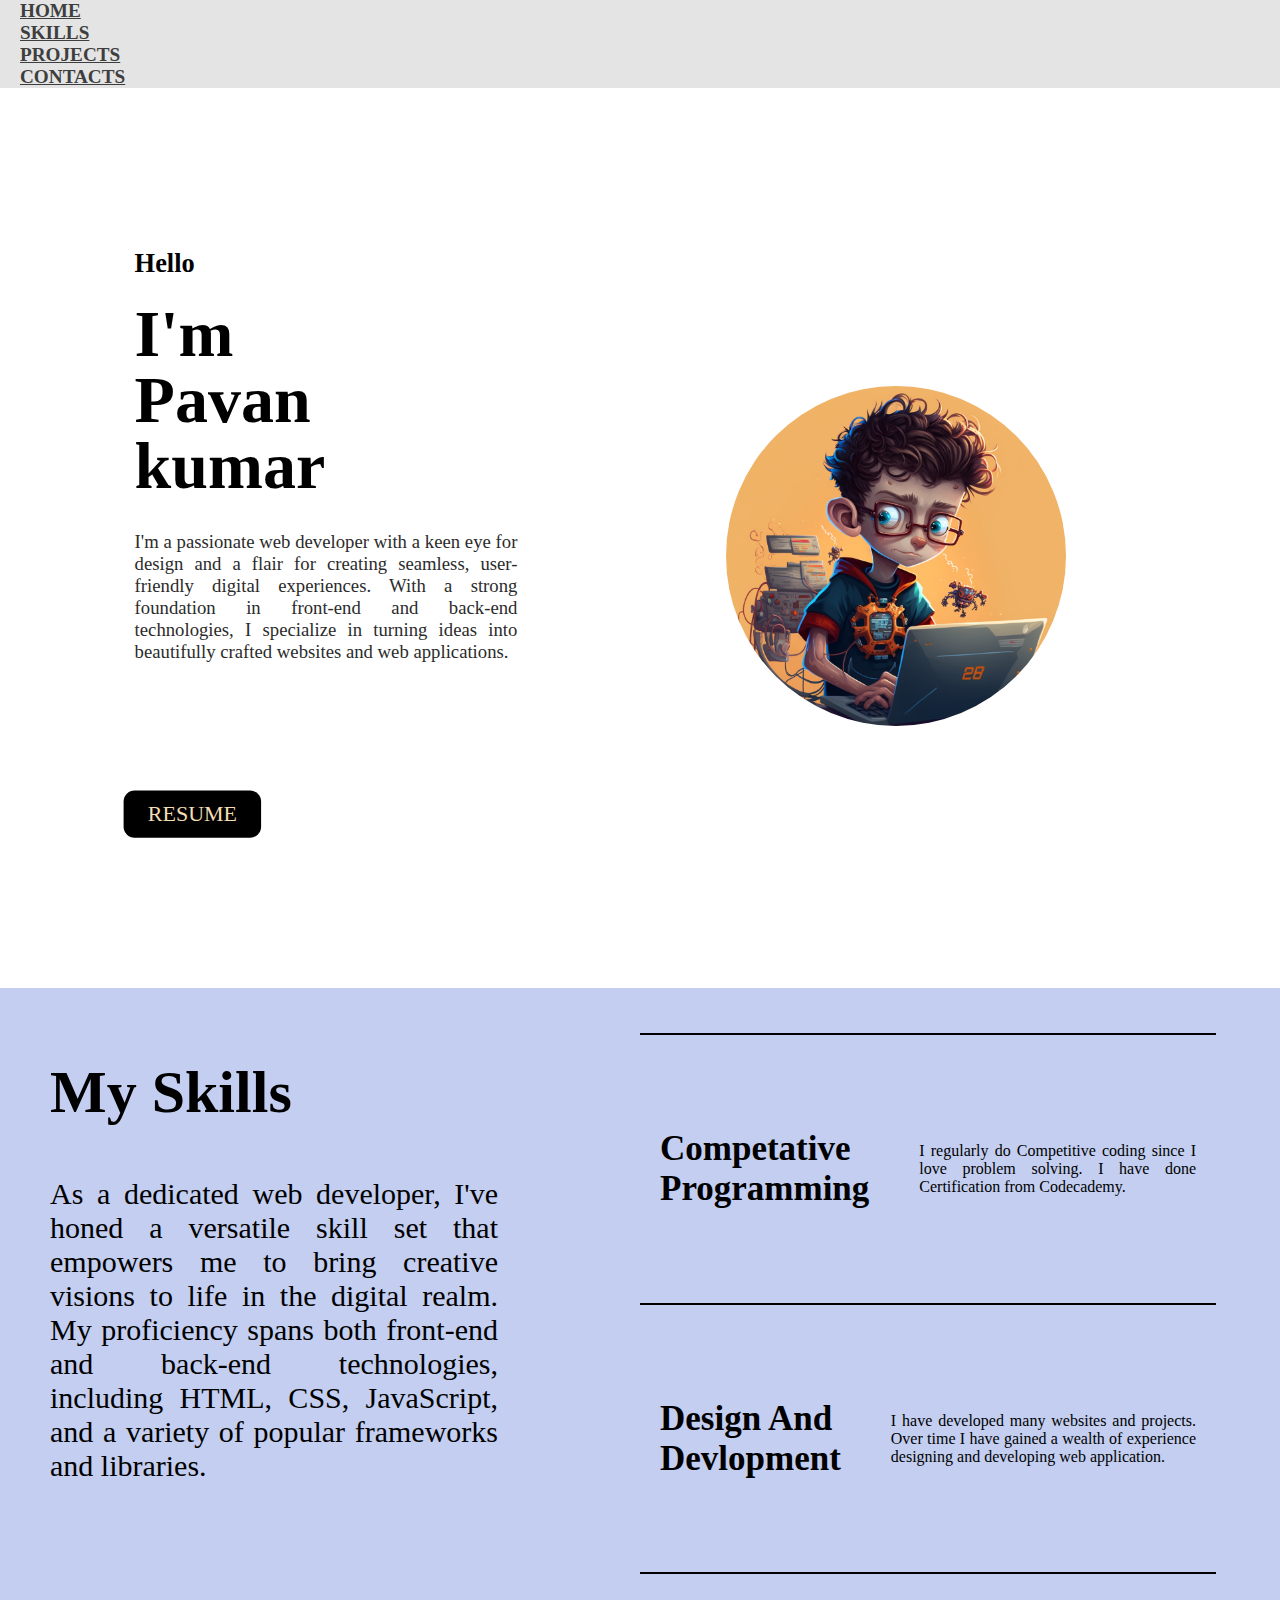
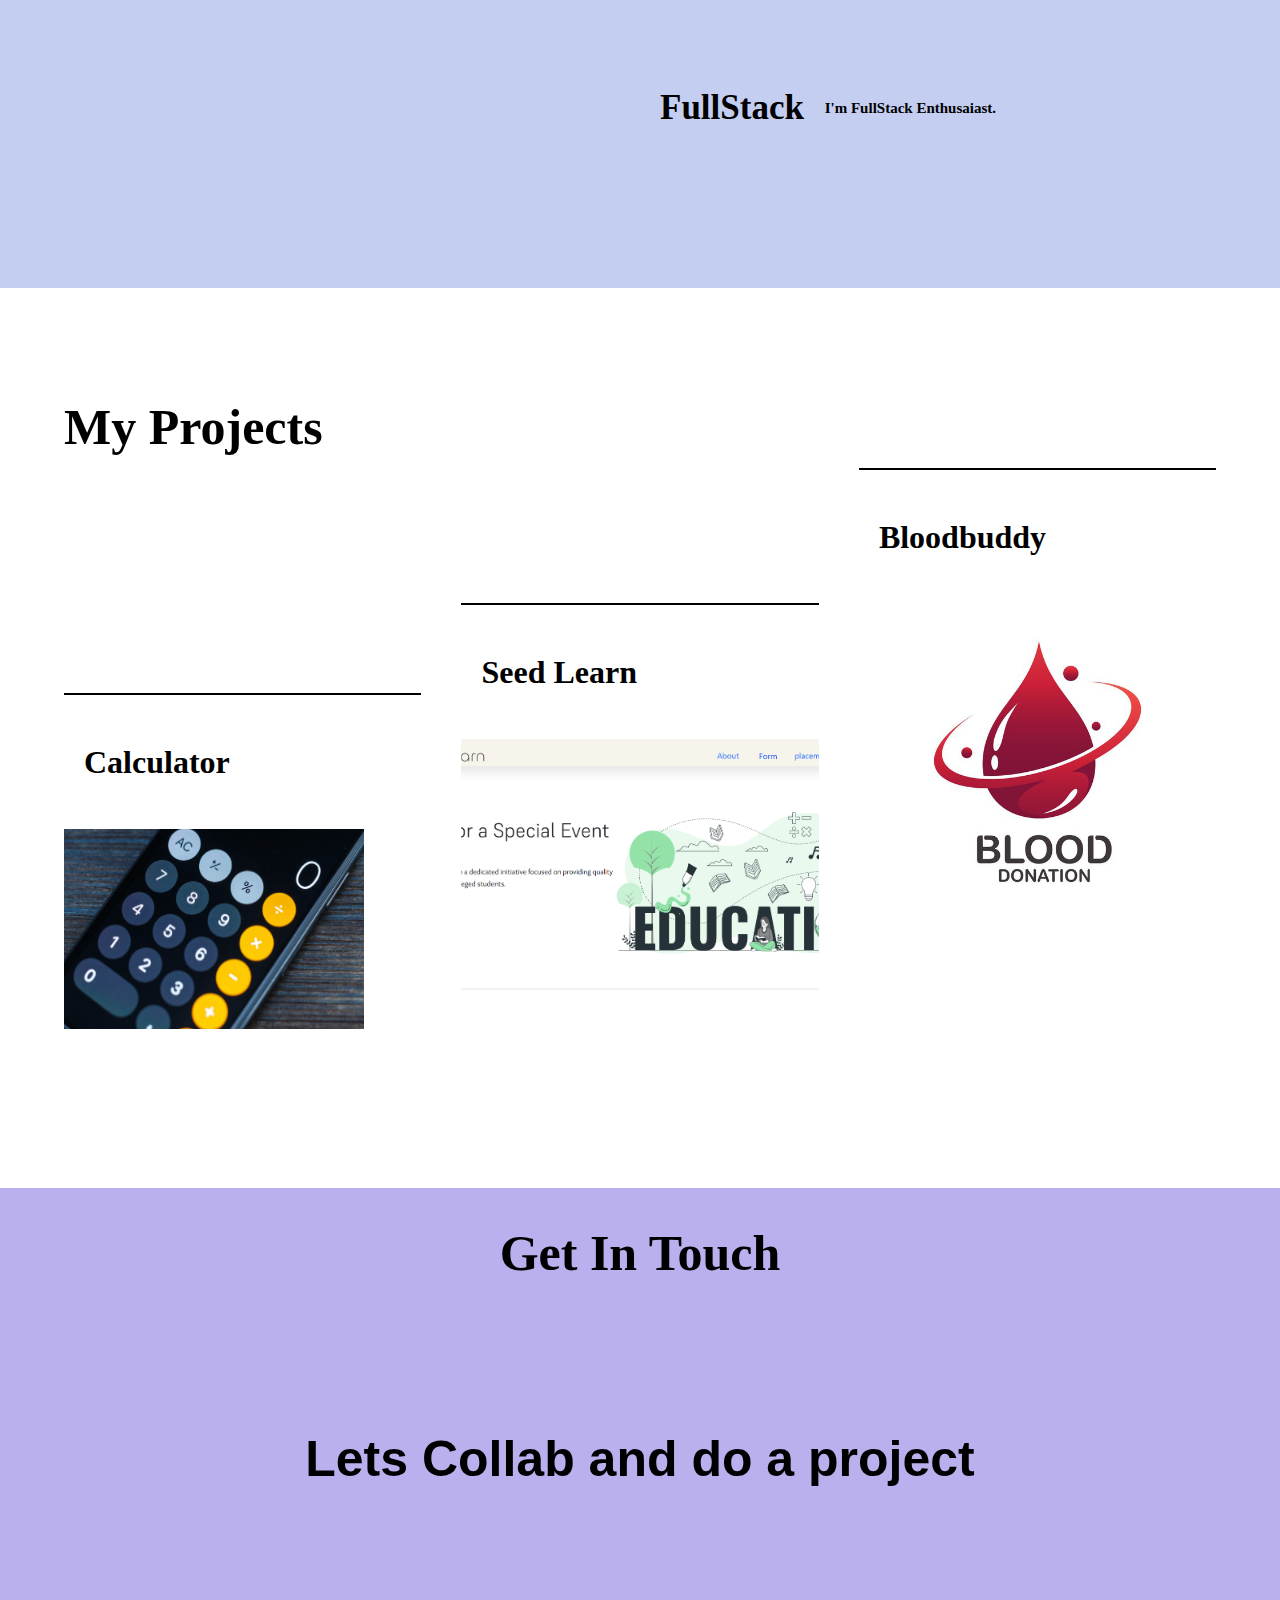
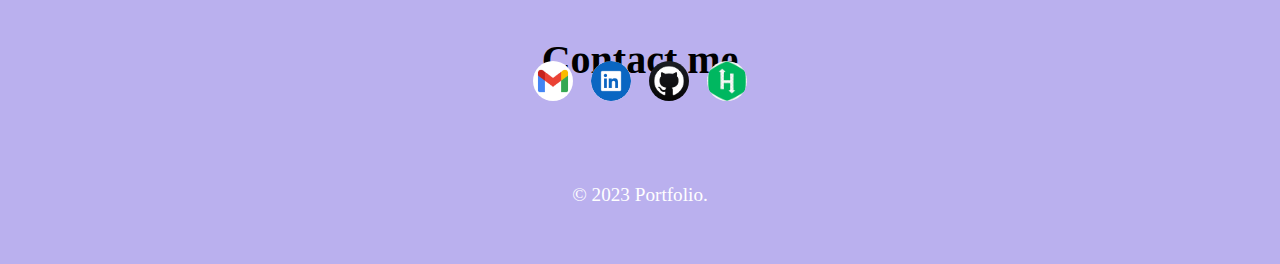
==== portfolio/index.html @ ed9fc4e8 "Add files via upload" ====
<!DOCTYPE html>
<html lang="en">
  <head>
    <meta charset="UTF-8" />
    <meta http-equiv="X-UA-Compatible" content="IE=edge" />
    <meta name="viewport" content="width=device-width, initial-scale=1.0" />
    <title>Portfolio</title>
    <link rel="stylesheet" href="index.css" />
    <link href="https://cdn.jsdelivr.net/npm/bootstrap@5.3.2/dist/css/bootstrap.min.css" rel="stylesheet" integrity="sha384-T3c6CoIi6uLrA9TneNEoa7RxnatzjcDSCmG1MXxSR1GAsXEV/Dwwykc2MPK8M2HN" crossorigin="anonymous">
    
    
  </head>
  <body>
    <header class="header_section">
      <div class="container">
        <nav class="navbar navbar-expand-lg custom_nav-container">
          <div class="collapse navbar-collapse" id="navbarSupportedContent">
            <ul class="navbar-nav mx-auto">
              <li class="nav-item active">
                <a class="nav-link" href="index.html">Home</a>
              </li>
              <li class="nav-item">
                <a class="nav-link" href="#page1">Skills</a>
              </li>
              <li class="nav-item">
                <a class="nav-link" href="#page2">Projects</a>
              </li>
              <div class="nav-item">
                <a class="nav-link" href="#page3"> Contacts</a>
              </div>
            </ul>
          </div>
        </nav>
      </div>
    </header>

    <div id="main">
      <div id="page">
       
          <img src="./portfolio.png" style="padding: 150px; border-radius: 50%;" alt="" />
        
        <div id="text">
          <h2>Hello</h2>
          <h1>I'm <br>Pavan kumar</h1>
          <h4>
            I'm a passionate web developer with a keen eye for design and a
            flair for creating seamless, user-friendly digital experiences. With
            a strong foundation in front-end and back-end technologies, I
            specialize in turning ideas into beautifully crafted websites and
            web applications.
          </h4>
          <div id="buttons">
            <button id="b2">
              <a style="text-decoration: none" href="https://drive.google.com/file/d/1-6zfv4KjdnlOJ9P8JuEq9acBA0j_WfPY/view?usp=drive_link">RESUME </a>
            </button>
          </div>
        </div>
      </div>


      <!-- ---------------------------------------- -->
      
      <div id="page1">
        <div id="right">
          <div id="text1">
            <h1>My Skills</h1>
            <h4>
              As a dedicated web developer, I've honed a versatile skill set
              that empowers me to bring creative visions to life in the digital
              realm. My proficiency spans both front-end and back-end
              technologies, including HTML, CSS, JavaScript, and a variety of
              popular frameworks and libraries.
            </h4>
          </div>
        </div>
        <div id="left">
          <div class="box">
            <h1>Competative Programming</h1>
            <p>
              I regularly do Competitive coding since I love problem solving. I
              have done Certification from Codecademy.
            </p>
          </div>
          <div class="box">
            <h1>Design And Devlopment</h1>
            <p>
              I have developed many websites and projects. Over time I have
              gained a wealth of experience designing and developing web
              application.
            </p>
          </div>
          <div class="box">
            <h1>FullStack</h1>
            <h3>I'm FullStack Enthusaiast.</h3>
          </div>
        </div>
      </div>



      <div id="page2">
        <div id="text4">
          <h1>My Projects</h1>
        </div>
        
        <div id="project">
          <div class="projects p1">
            <div id="text3">
              <h1>Calculator</h1>
            </div>
            <div id="image">
              <a href="https://paone99.github.io/Task/">
                <img src="./calculator.webp" alt="Description of the project" />
              </a>
            </div>
          </div>
          <div class="projects p2">
            <div id="text3">
              <h1>Seed Learn</h1>
            </div>
            <div id="image">
              <a href="https://github.com/PaONE99/SeedLearn-Front-BackEnd-.git">
                <img id="seed" src="./HomePage.png" alt="Description of the project" />
              </a>
            </div>
          </div>
          <div class="projects p3">
            <div id="text3">
              <h1>Bloodbuddy</h1>
            </div>
            <div id="image">
              <a href="your_destination_link_here">
                <img id="blood" src="./blood.png" alt="Description of the project" />
              </a>
            </div>
          </div>
        </div>
      </div>


      
      <section class="end">
        <div id="page3" class="contact-me">
          <br /><br />
          <h2>Get In Touch</h2>
          <br />

          <h2 class="collab">Lets Collab and do a project</h2>
          <br />

          <p>Contact me</p>
          <br />

          <a class="btn" href="https://mail.google.com/mail/u/0/?tab=rm&ogbl#inbox"
            ><img src="./gmail.png" width="40px" height="40px"
          /></a>


          <a class="btn" href="https://www.linkedin.com/in/pavan-kumar-tungala-996974166/"
            ><img src="./linkdln.png" width="40px" height="40px"
          /></a>

          <a class="btn" href="https://github.com/PaONE99"
            ><img src="./github.jpg" width="40px" height="40px"
          /></a>

          <a class="btn" href="https://www.hackerrank.com/profile/pavan_jfsjd"
            ><img src="./hackerrank.png" width="40px" height="40px"
          /></a>

          <!-- <a class="btn" href=""
            ><img src="./insta.webp" width="40px" height="40px"
          /></a> -->
        </div>

        <div class="bottom-container">
          <div style="width: 50%; margin-left: auto; margin-right: auto">
            <br>
            <p class="copyright">© 2023 Portfolio.</p>
          </div>
        </div>
      </section>
    </div>
   
  </body>
</html>
---- portfolio/index.css ----
*{
      margin: 0%;
      padding: 0%;
      box-sizing: border-box;
      font-family: montserrat;
  }
  html,body{
      height: 100%;
      width: 100%;
  }
  #main{
      position: relative;
      overflow: hidden;
  }
  #page{
      position: relative;
      height: 100vh;
      width: 100vw;
      background-color: #fff;
  }
  #page>img{
      position: absolute;
      right: 5%;
      top: 52%;
      transform: translateY(-50%);
      width: 50%;
  }
  #page>#nav{
      display: flex;
      align-items: center;
      justify-content: space-between;
      padding: 0px 30px;
      position: absolute;
      z-index: 9;
      height: 10%;
      width: 100%;
  }
  #center-nav{
      display: flex;
      gap: 20px;
      text-align: center;
  }
  #center-nav>a{
      text-decoration: none;
      color: #000;
      font-weight: 500;
      font-size: 18px;
      text-align: center;
  }
  #nav>input{
      padding: 10px 5px;
      border-radius: 10px;
      border: 1px solid #dadada;
      text-transform: uppercase;
  }
  #text{
      padding: 30px 50px;
      position: relative;
      top: 18%;
      left: 8%;
      height: 75%;
      width: 35%;
      scale: 1.1;
  }
  #text>h1{
      font-size: 60px;
      line-height: 1;
      margin-top: 20px;
  }
  #text>h4{
      margin-top: 30px;
      color: #2b2b2b;
      font-size: 17px;
      font-weight: 500;
      text-align: justify;
      text-justify: inter-word;
  }
  #text1>h4{
    text-align: justify;
    text-justify: inter-word;
  }

 
  #buttons{
      position: absolute;
      left: 0%;
      bottom: 13%;
      height: 20%;
      width: 100%;
  }
  #buttons>button{
      padding: 10px 22px ;
      border-radius: 10px;
      border: none;
      font-weight: 500;
  }
  #buttons>button>a{
      font-size: 20px;
      color: wheat;
  }
  #buttons>#b2{
      margin-left: 40px;
      margin-top: 70px;
      background-color: black;
  }
  
  #page1{
      position: relative;
      height: 100vh;
      width: 100vw;
      background-color: #c3cef0;
      /* padding: 50px; */
  }
  #page1>#left{
      position: absolute;
      right: 5%;
      height: 90%;
      top: 50%;
      transform: translateY(-50%);
      width: 45%;
      /* padding: 50px; */
  }
  #left>.box{
      display: flex;
      align-items: center;
      justify-content: space-between;
      padding: 0px 20px;
      height: 33.3%;
      width: 100%;
      border-top: 2px solid #000;
  }
  #left>.box>h4{
      font-size: 30px;
  }
  
  #left>.box>h1{
      font-size: 35px;
  }
  #left>.box>p{
      margin-left: 50px;
      text-align: justify;
    text-justify: inter-word;
  }
  #left>.box>h3{
    font-size: 15px;
    margin-right: 200px;
  }

  
  #text1{
      margin: 50px 50px;
      height: 30%;
      width: 50%;
      position: absolute;
      z-index: 9;
  }
  #text1>h1{
      font-size: 60px;
      margin-top: 20px;
  }
  #text1>h4{
      font-size: 30px;
      color:black;
      font-weight: 500;
      width: 70%;
      margin-top: 50px;
  }
  #text1>h5{
      color: #8873EF;
      transform: rotate(-20deg);
      position: absolute;
      left: -2%;
  }

  #page2{
      position: relative;
      height: 100vh;
      width: 100vw;
      background-color: #fff;
  }
  #project{
      display: flex;
      align-items: center;
      justify-content: space-between;
      height: 50%;
      width: 90%;
      position: absolute;
      left: 50%;
      transform: translateX(-50%);
      bottom: 5%;
  }
  .projects{
      border-top: 2px solid #000;
      height: 100%;
      width: 31%;
  }
  #text3{
      display: flex;
      align-items: center;
      justify-content: space-between;
      padding: 0px 20px;
      height: 30%;
      width: 100%;
  }
  #image{
      height: 70%;
      width: 100%;
  }
  #seed{
    height: 80%;
    width: 100%;
    object-fit: cover;
  }
  #blood{
    height: 100%;
    width: 100%;
    object-fit: cover;
  }
  #image>img{
      height: 100%;
      width: 100%;
      object-fit: cover;
  }
  .p1 img{
      height: 200px;
      width: 300px;
  }
  .p2{
      position: relative;
      top: -20%;
  }
  .p3{
      position: relative;
      top: -50%;
  }
  #text4{
      position: absolute;
      top: 10%;
      left: 5%;
      height: 20%;
      width: 30%;
  }
  #text4>h1{
      margin-top: 20px;
      font-size: 50px;
  }
  


.end{
      background-color: #bab0ee;
      text-align: center;
      padding-bottom: 50px;

}
.contact-me p
{
      font-size: 40px;
}
.contact-me h2
{
      font-size: 50px;
}
.contact-me p
{
      font-size: 40px;
}
  .contact-me{
      width: 100%;
      height: 570px;
      font-weight: bold;
      position: relative;
    }
    .collab{
      font-size: 3.1rem;
      font-family: 'Montserrat', sans-serif;
      display: block;
      font-weight: bolder;
      margin: 100px auto;
      padding: 30px 0;
    }
    .copyright{
      color:white;
      font-size: 1.2rem;
      margin: 0;
      padding: 8px 0 8px 0;
    }
    .btn{
      padding:7px 7px;
    }
    .btn > img{
        border-radius: 50%;
        position: relative;
        bottom: 40px;
    }
   
    
    .nav-item > a{
        color:#3e3e3e !important ;
        font-size: 1.2rem;
        font-weight: 600;
        margin: 7px 20px;
        text-transform: uppercase;
    }
    .header_section{
        background-color: #2222221f;
    }
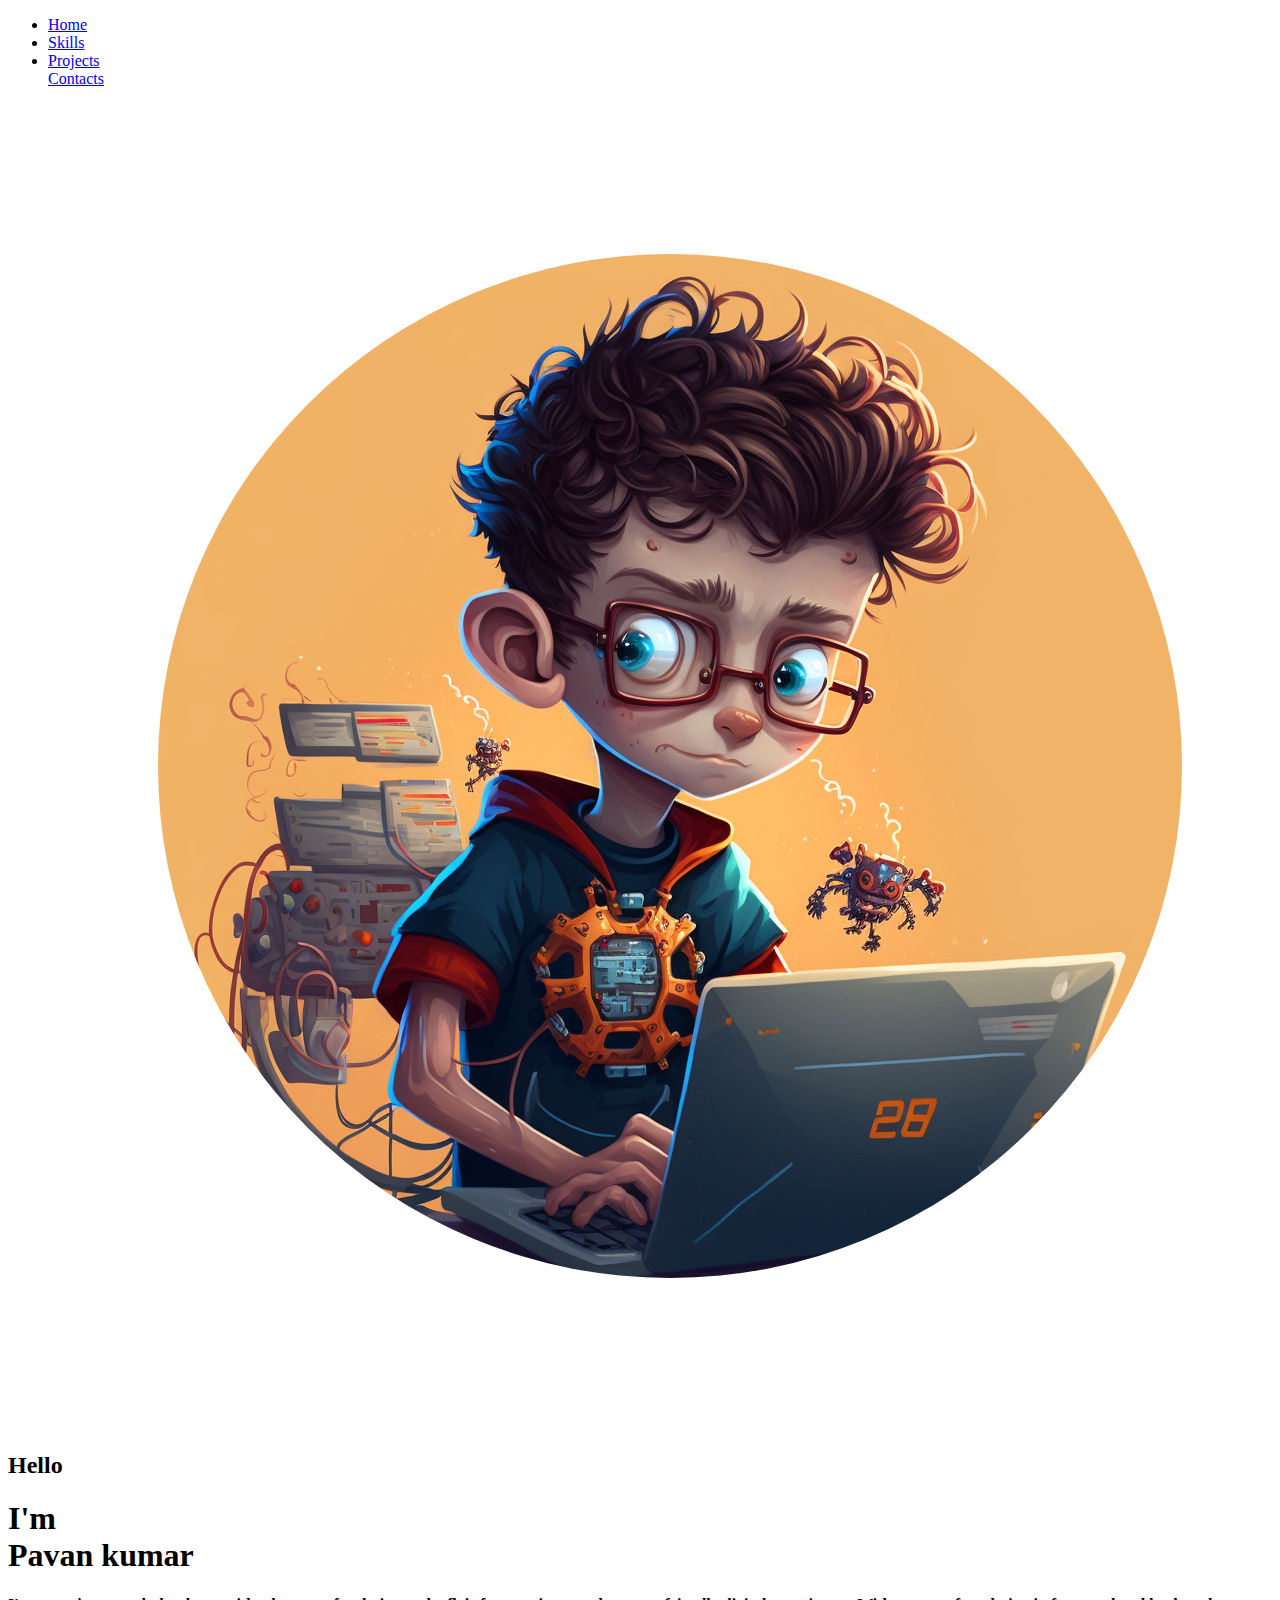
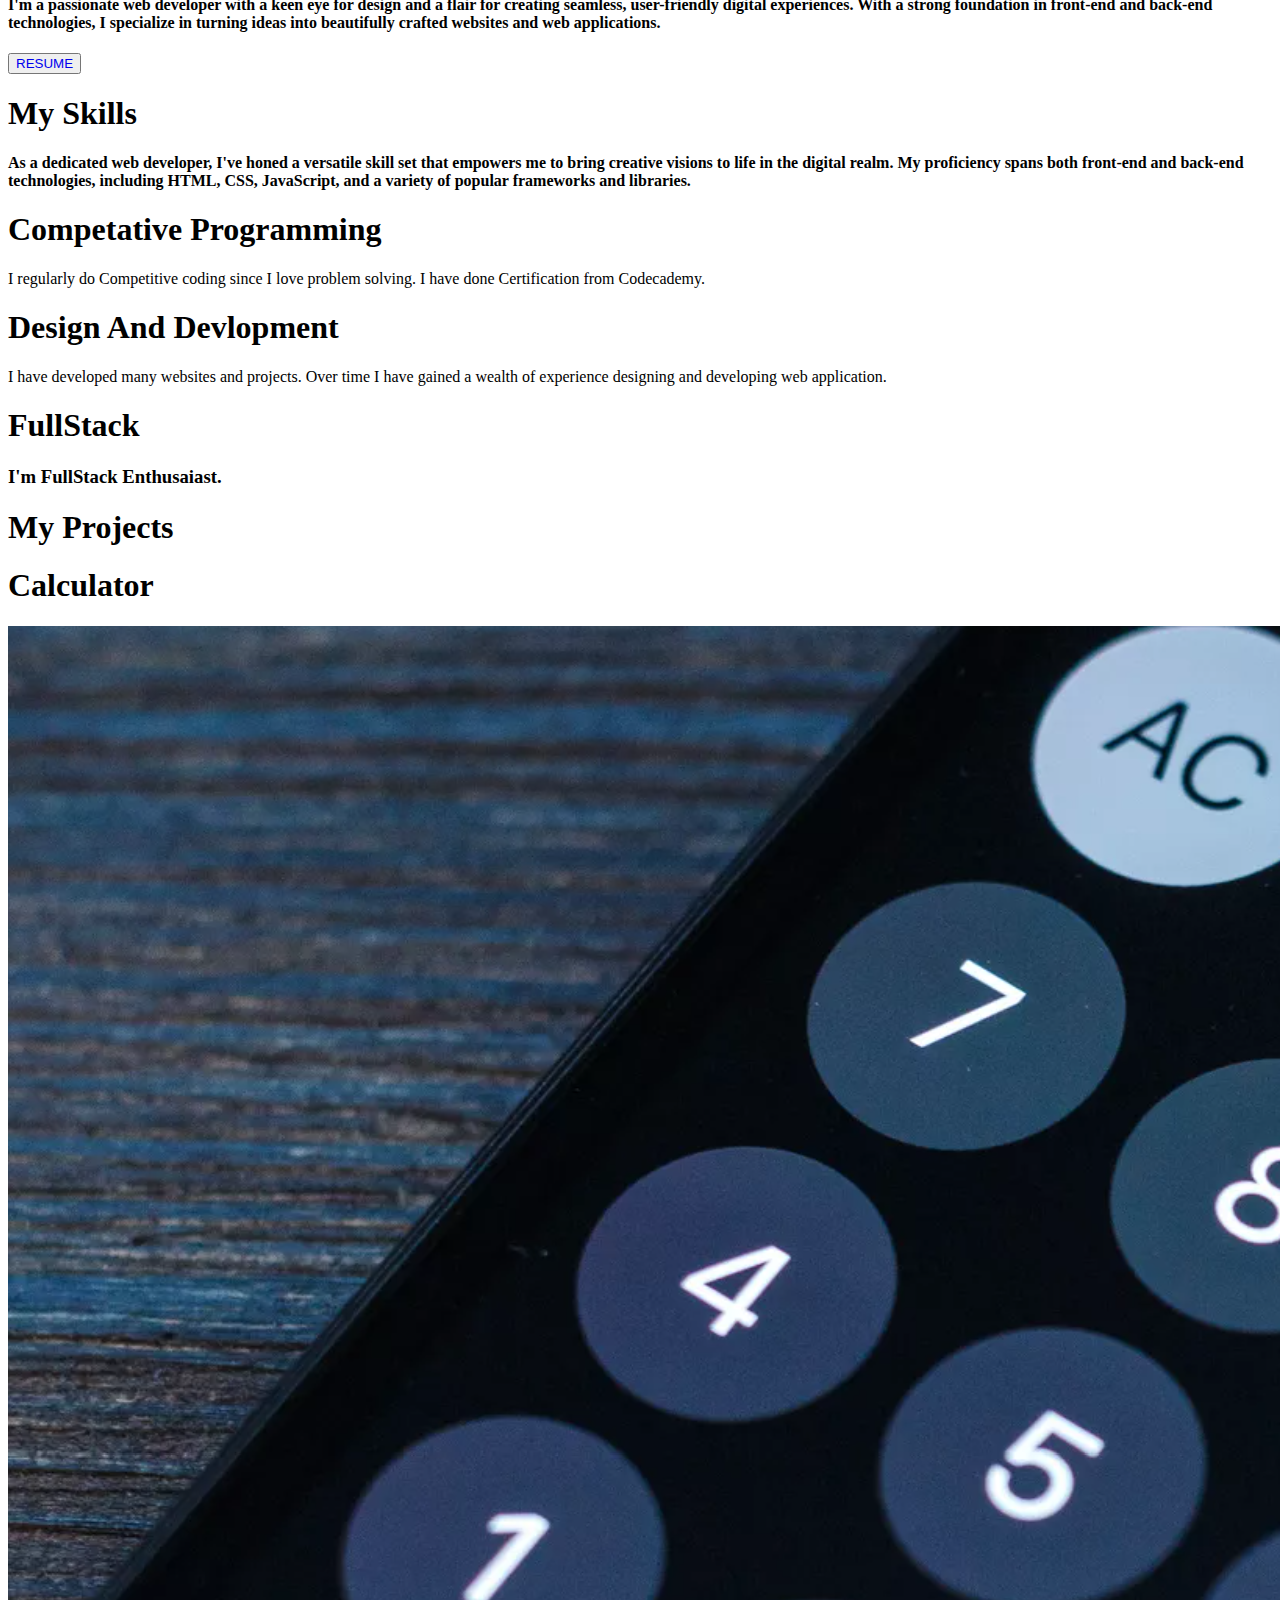
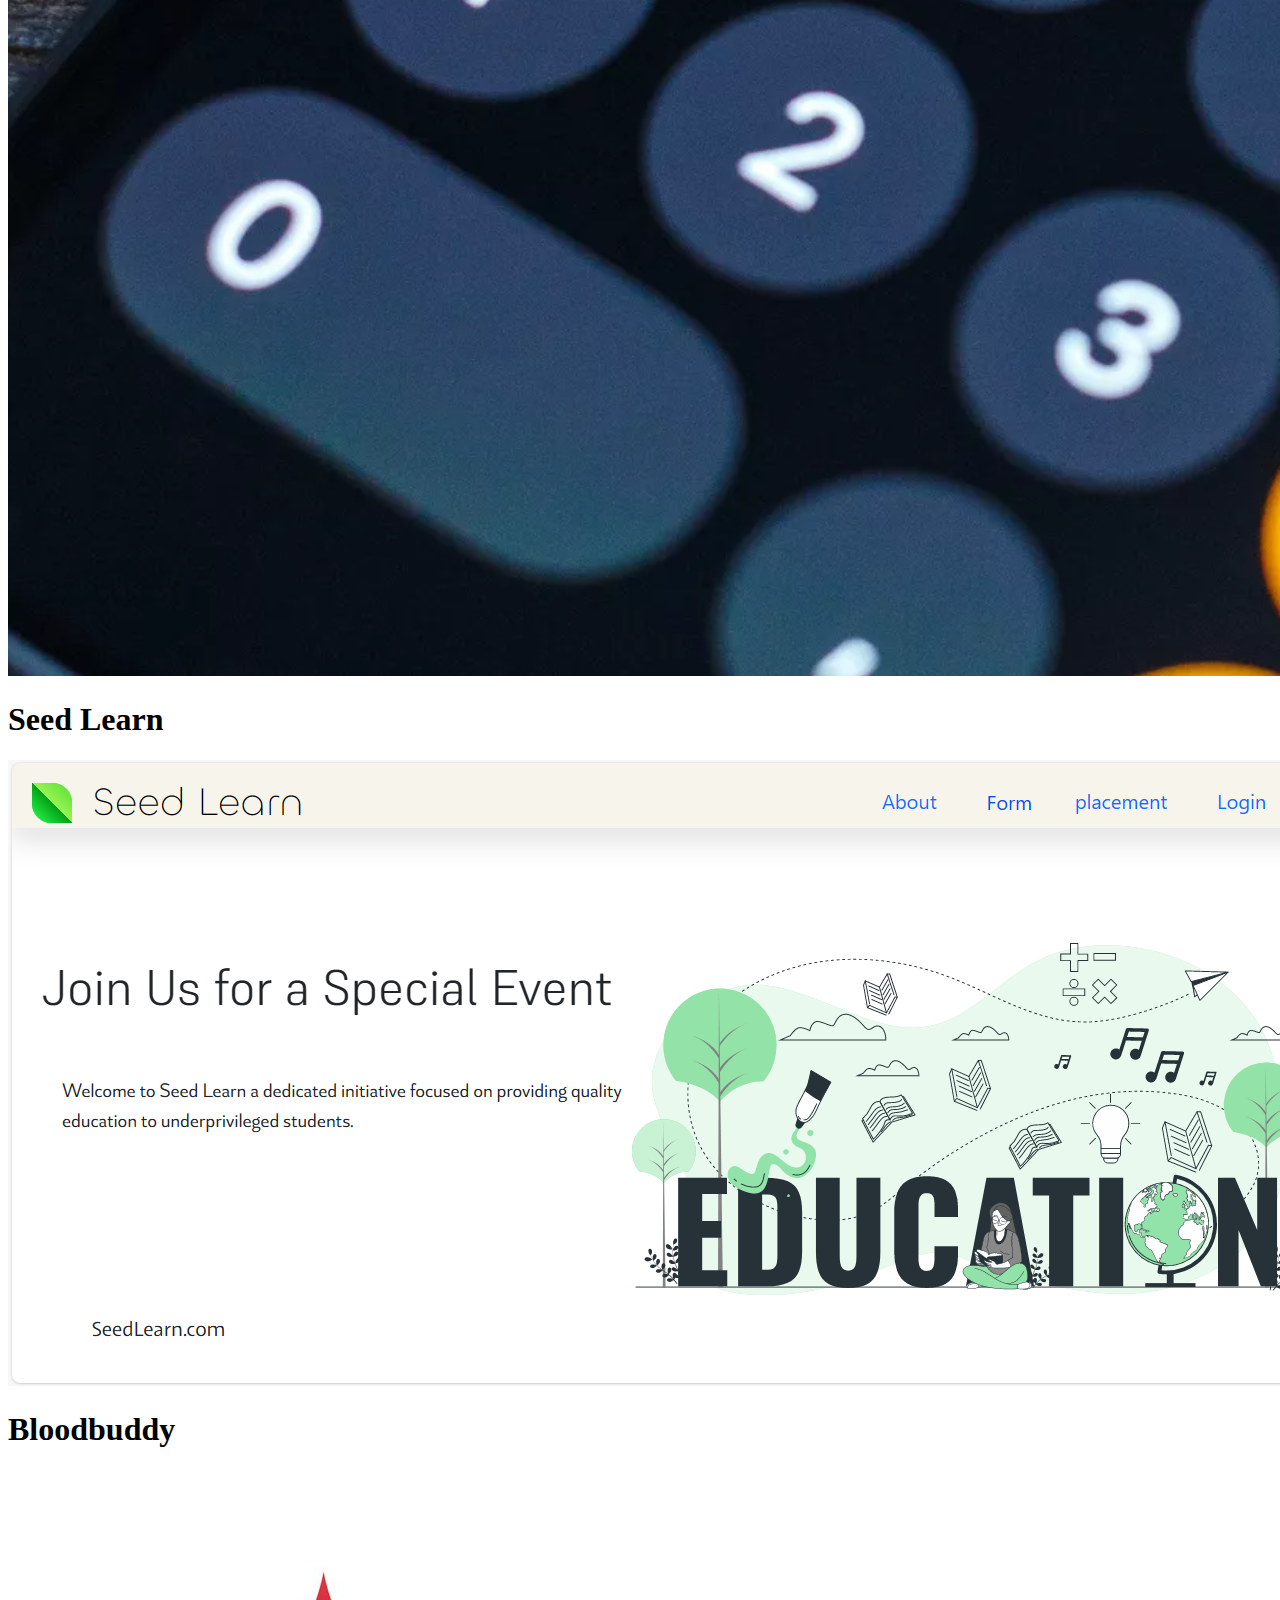
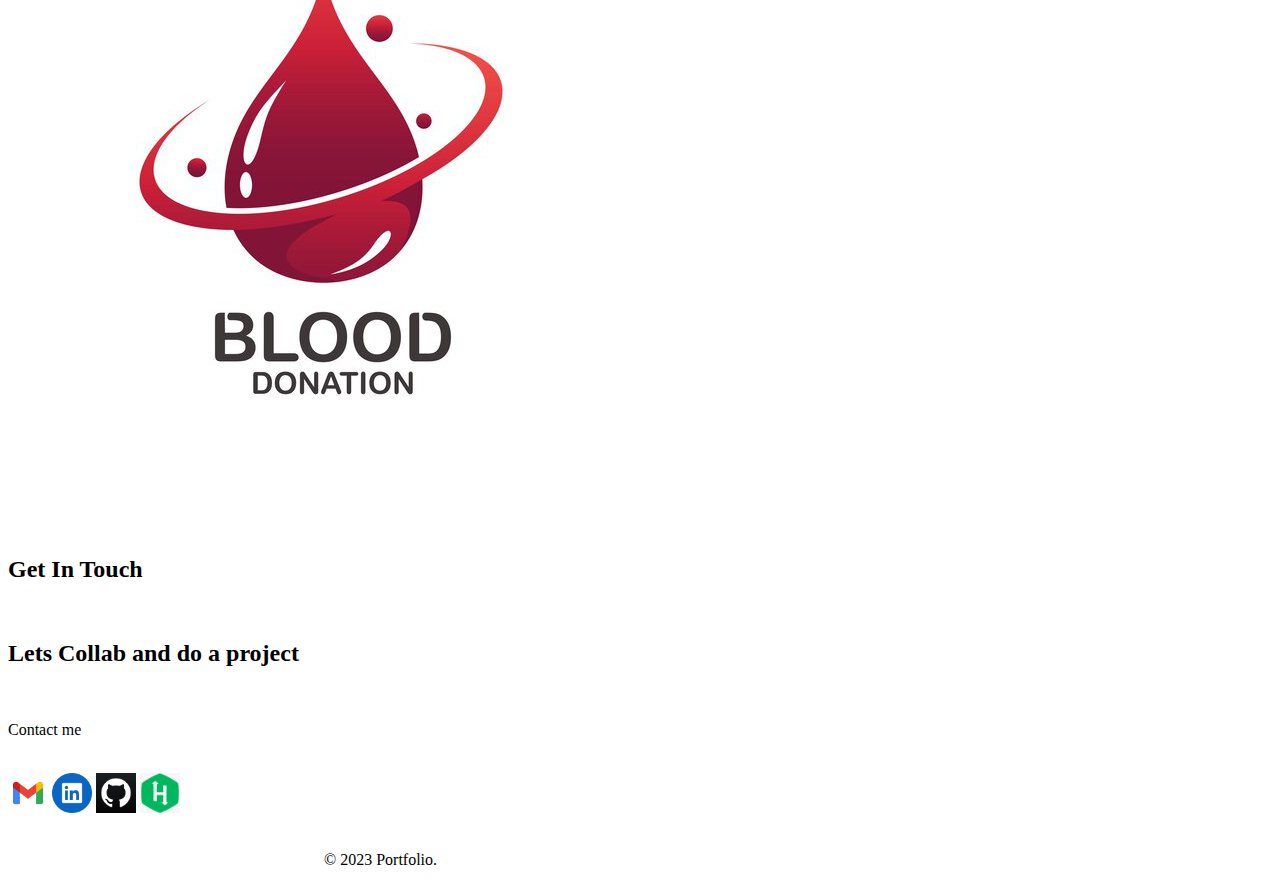
==== commit a146e65d: "Update index.html" ====
--- a/portfolio/index.html
+++ b/portfolio/index.html
@@ -5,7 +5,7 @@
     <meta http-equiv="X-UA-Compatible" content="IE=edge" />
     <meta name="viewport" content="width=device-width, initial-scale=1.0" />
     <title>Portfolio</title>
-    <link rel="stylesheet" href="index.css" />
+    <link rel="stylesheet" href="portfolio/index.css" />
     <link href="https://cdn.jsdelivr.net/npm/bootstrap@5.3.2/dist/css/bootstrap.min.css" rel="stylesheet" integrity="sha384-T3c6CoIi6uLrA9TneNEoa7RxnatzjcDSCmG1MXxSR1GAsXEV/Dwwykc2MPK8M2HN" crossorigin="anonymous">
     
     
